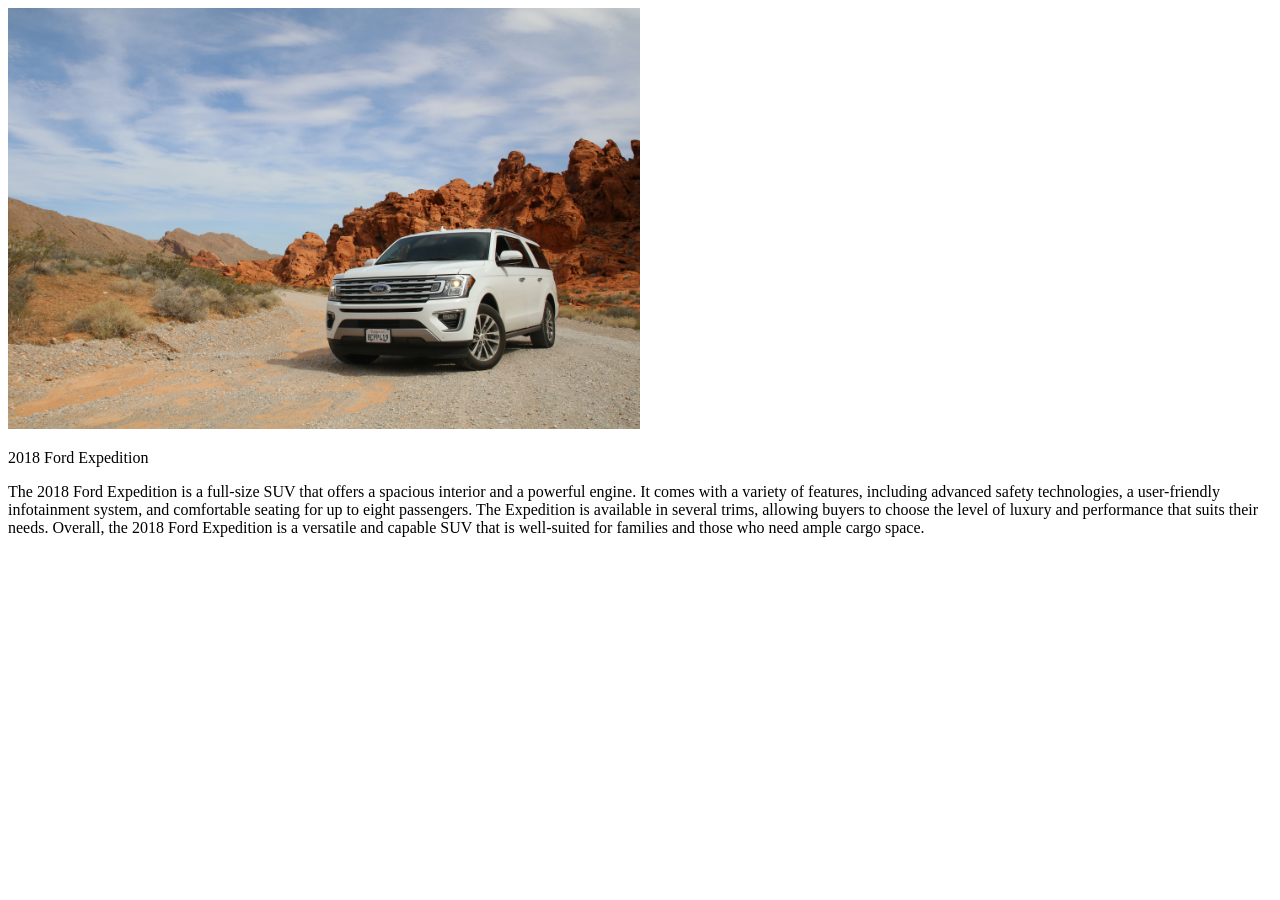
==== reviews/car1.html @ 8153ffbb "i added a fresh page" ====
<!DOCTYPE html>
<html lang="en">
<head>
  <meta charset="UTF-8">
  <title>Car Review</title>
   <style>
    .img-fluid {
      max-width: 50%;
      height: auto;
    }
  </style>
</head>
<body>
    <img src="../img/portfolio/fordexplorer.jpg" alt="car image" class="img-fluid"/>
    <p>2018 Ford Expedition</p>
    <p>The 2018 Ford Expedition is a full-size SUV that offers a spacious interior and a powerful engine. It comes with a variety of features, including advanced safety technologies, a user-friendly infotainment system, and comfortable seating for up to eight passengers. The Expedition is available in several trims, allowing buyers to choose the level of luxury and performance that suits their needs. Overall, the 2018 Ford Expedition is a versatile and capable SUV that is well-suited for families and those who need ample cargo space.</p>
    </p>

</body>
</html>
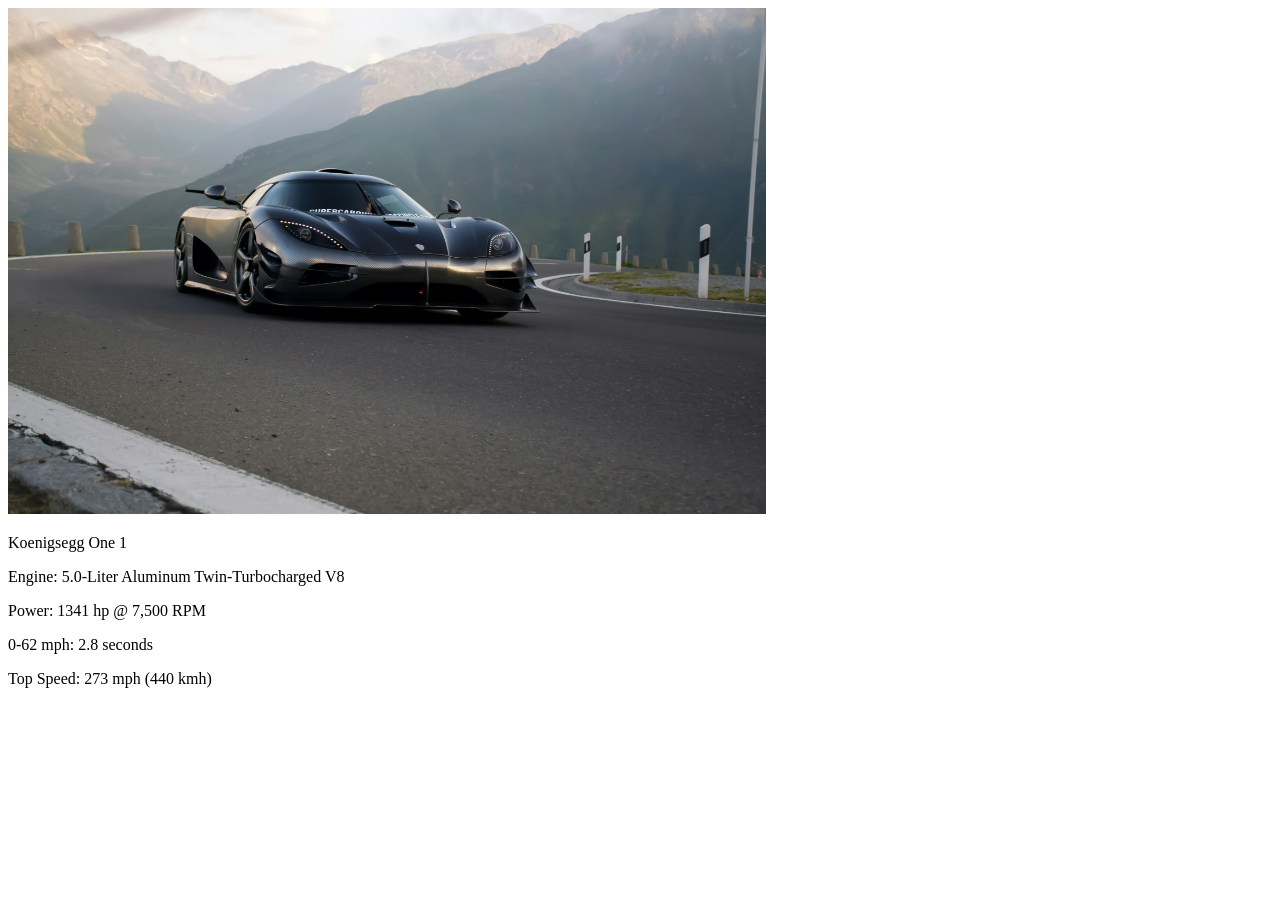
==== commit 04b97a7e: "i changed images" ====
--- a/reviews/car1.html
+++ b/reviews/car1.html
@@ -5,16 +5,18 @@
   <title>Car Review</title>
    <style>
     .img-fluid {
-      max-width: 50%;
-      height: auto;
+      max-width: 60%;
+      height: 20%;
     }
   </style>
 </head>
 <body>
-    <img src="../img/portfolio/fordexplorer.jpg" alt="car image" class="img-fluid"/>
-    <p>2018 Ford Expedition</p>
-    <p>The 2018 Ford Expedition is a full-size SUV that offers a spacious interior and a powerful engine. It comes with a variety of features, including advanced safety technologies, a user-friendly infotainment system, and comfortable seating for up to eight passengers. The Expedition is available in several trims, allowing buyers to choose the level of luxury and performance that suits their needs. Overall, the 2018 Ford Expedition is a versatile and capable SUV that is well-suited for families and those who need ample cargo space.</p>
-    </p>
+    <img src="../img/portfolio/koenigsegg1.jpg" alt="car image" class="img-fluid"/>
+    <p>Koenigsegg One 1</p>
+    <p>Engine: 5.0-Liter Aluminum Twin-Turbocharged V8</p>
+    <p>Power: 1341 hp @ 7,500 RPM</p>
+    <p>0-62 mph: 2.8 seconds</p>
+    <p>Top Speed: 273 mph (440 kmh)</p>
 
 </body>
 </html>
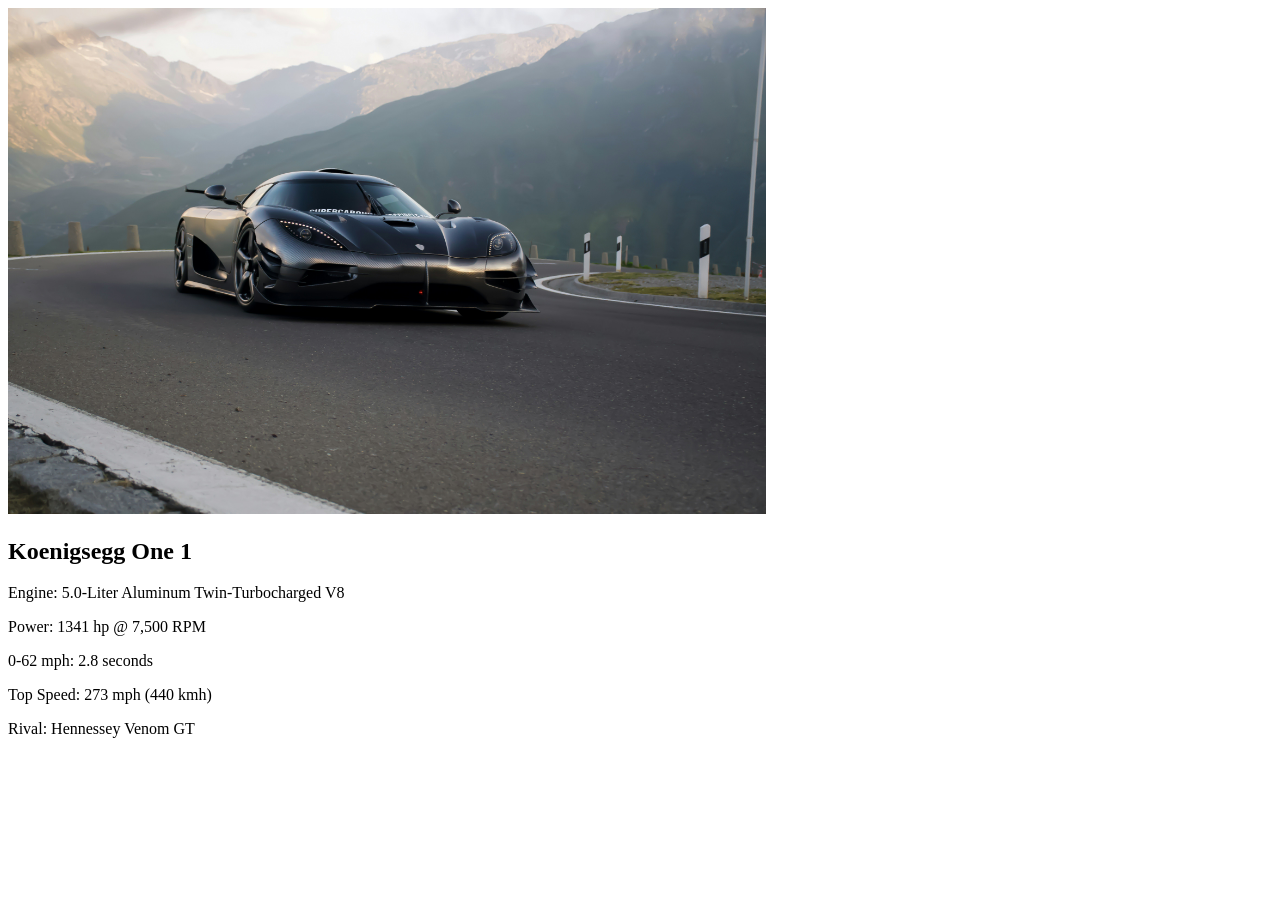
==== commit 70fadfaf: "changed text" ====
--- a/reviews/car1.html
+++ b/reviews/car1.html
@@ -12,11 +12,12 @@
 </head>
 <body>
     <img src="../img/portfolio/koenigsegg1.jpg" alt="car image" class="img-fluid"/>
-    <p>Koenigsegg One 1</p>
+    <h2>Koenigsegg One 1</h2>
     <p>Engine: 5.0-Liter Aluminum Twin-Turbocharged V8</p>
     <p>Power: 1341 hp @ 7,500 RPM</p>
     <p>0-62 mph: 2.8 seconds</p>
     <p>Top Speed: 273 mph (440 kmh)</p>
+    <p>Rival: Hennessey Venom GT</p>
 
 </body>
 </html>
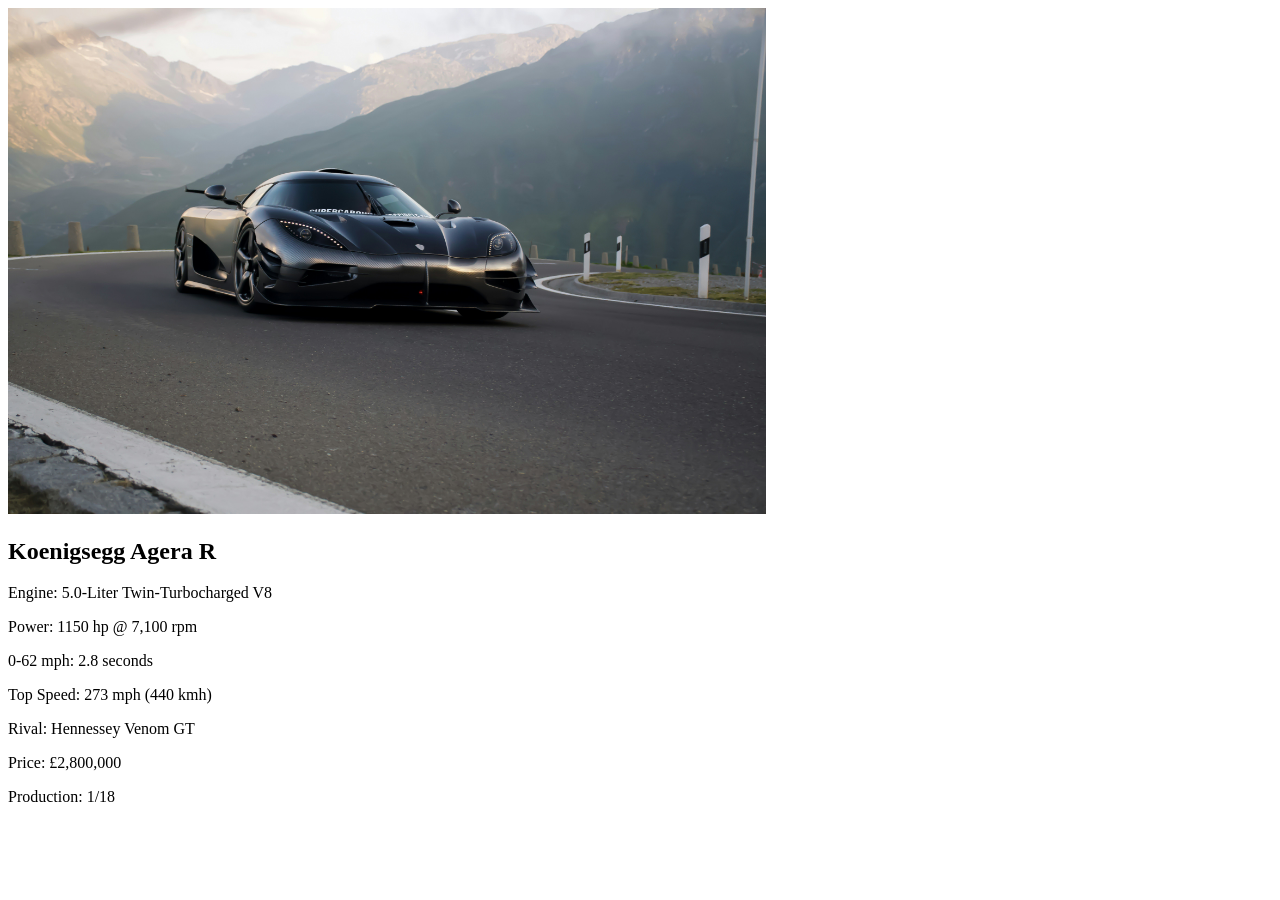
==== commit bcbd47a4: "changed text and images" ====
--- a/reviews/car1.html
+++ b/reviews/car1.html
@@ -12,12 +12,14 @@
 </head>
 <body>
     <img src="../img/portfolio/koenigsegg1.jpg" alt="car image" class="img-fluid"/>
-    <h2>Koenigsegg One 1</h2>
-    <p>Engine: 5.0-Liter Aluminum Twin-Turbocharged V8</p>
-    <p>Power: 1341 hp @ 7,500 RPM</p>
+    <h2>Koenigsegg Agera R</h2>
+    <p>Engine: 5.0-Liter Twin-Turbocharged V8</p>
+    <p>Power: 1150 hp @ 7,100 rpm</p>
     <p>0-62 mph: 2.8 seconds</p>
     <p>Top Speed: 273 mph (440 kmh)</p>
     <p>Rival: Hennessey Venom GT</p>
+    <p>Price: £2,800,000</p>
+    <p>Production: 1/18</p>
 
 </body>
 </html>
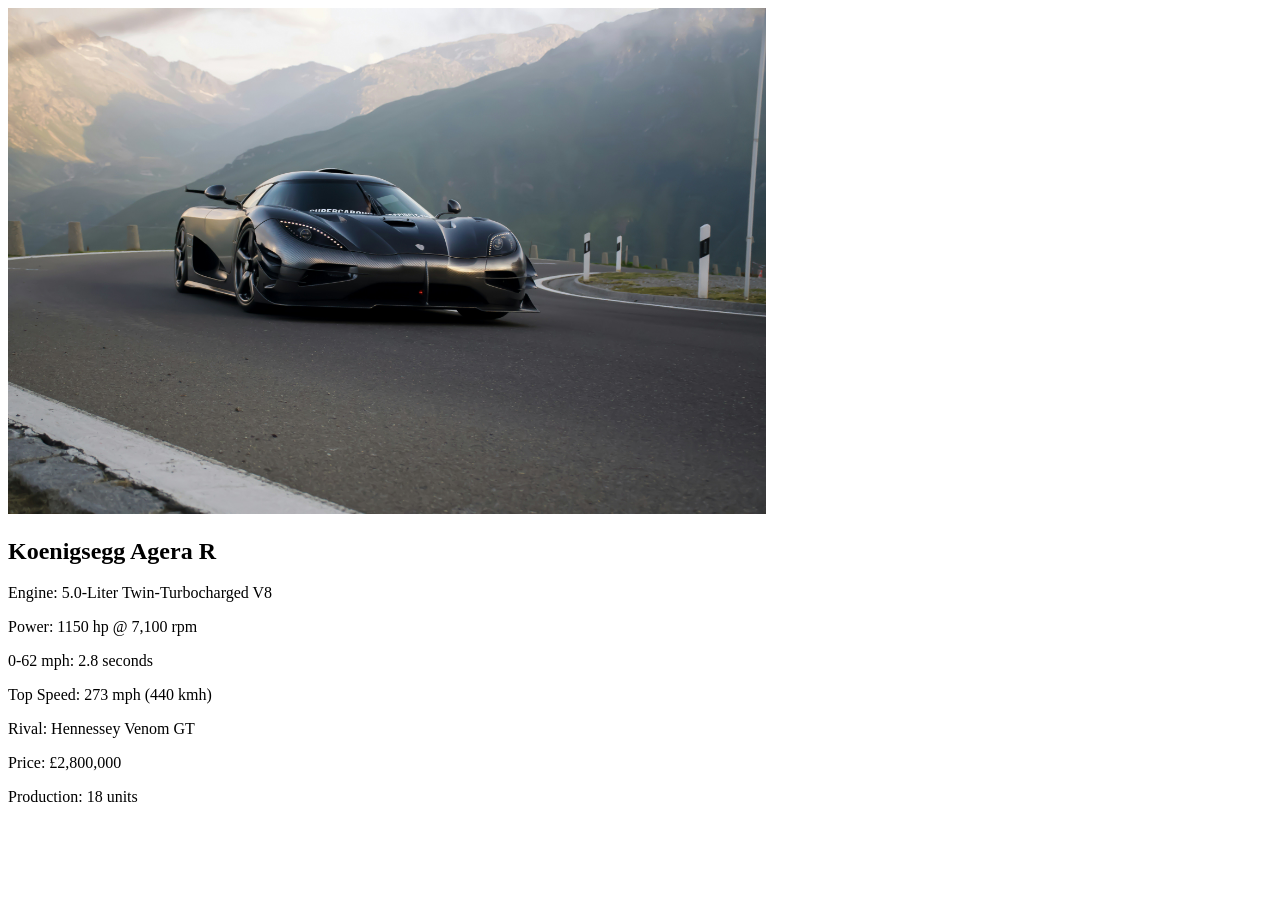
==== commit 6add64e8: "did java script" ====
--- a/reviews/car1.html
+++ b/reviews/car1.html
@@ -19,7 +19,7 @@
     <p>Top Speed: 273 mph (440 kmh)</p>
     <p>Rival: Hennessey Venom GT</p>
     <p>Price: £2,800,000</p>
-    <p>Production: 1/18</p>
+    <p>Production: 18 units</p>
 
 </body>
 </html>
